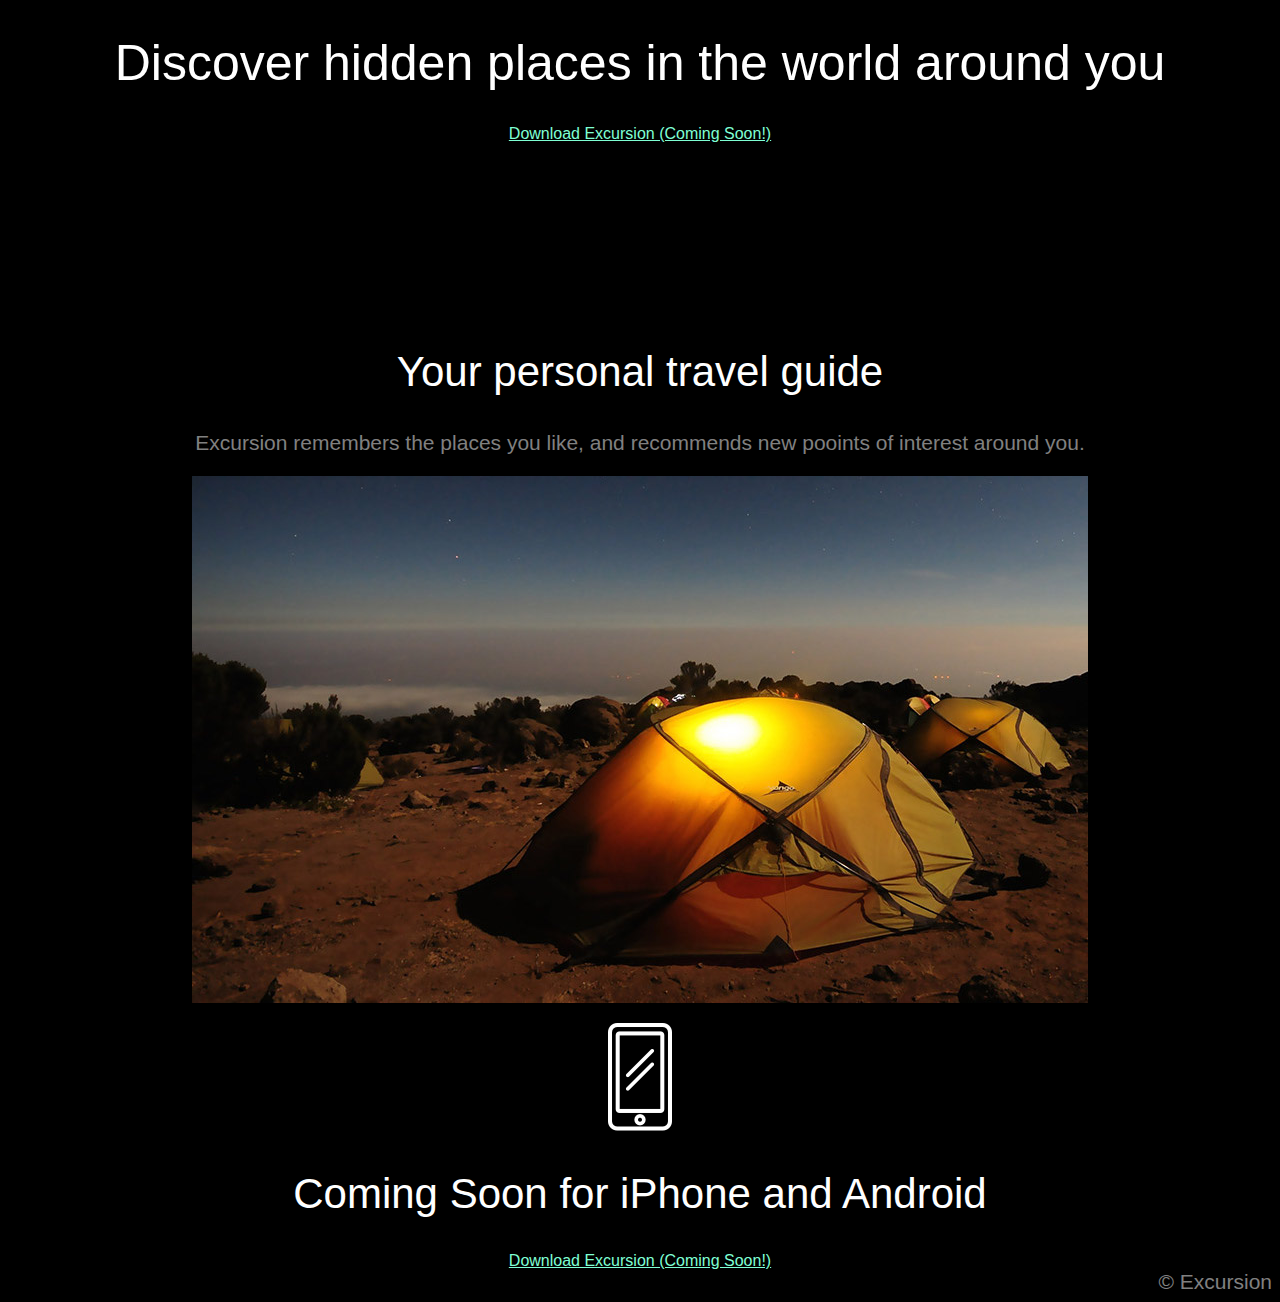
==== portfolio/excursion/index.html @ 78fed021 "add other pages to portfolio" ====
<!DOCTYPE html>
<html lang="en" dir="ltr">
  <head>
    <meta charset="utf-8">
    <title>Excursion</title>
    <link rel="stylesheet" href="css/style.css" type="text/css">
  </head>
  <body>
    <h1>Discover hidden places in the world around you</h1>
    <a id="download" href="#">Download Excursion (Coming Soon!)</a>
    <p><video autoplay loop>
      <source src="resources/video/excursion.mp4" type="video/mp4">
    </video></p>
    <h2>Your personal travel guide</h2>
    <p id="description">Excursion remembers the places you like, and recommends new pooints of interest around you.</p>
    <img src="resources/images/camp.jpg" alt="desert tent">
    <p><img src="resources/images/phone.png" alt="phone icon"></p>
    <h2>Coming Soon for iPhone and Android</h2>
    <a id="download" href="#">Download Excursion (Coming Soon!)</a>
  </body>
  <footer>&copy Excursion</footer>
</html>
---- portfolio/excursion/css/style.css ----
body {
  background-color: black;
  text-align: center;
  font-family: Verdana, sans-serif;
}

h1 {
  font-weight: normal;
  font-size: 50px;
  color: white;

}
h2 {
  font-weight: 300;
  font-size: 42px;
  color: white;

}

#description {
  font-size: 21px;
  color: gray;
}

#download {
  color: Aquamarine;
  font-size: 16px;
}

footer {
  text-align: right;
  font-size: 21px;
  color: gray;
}
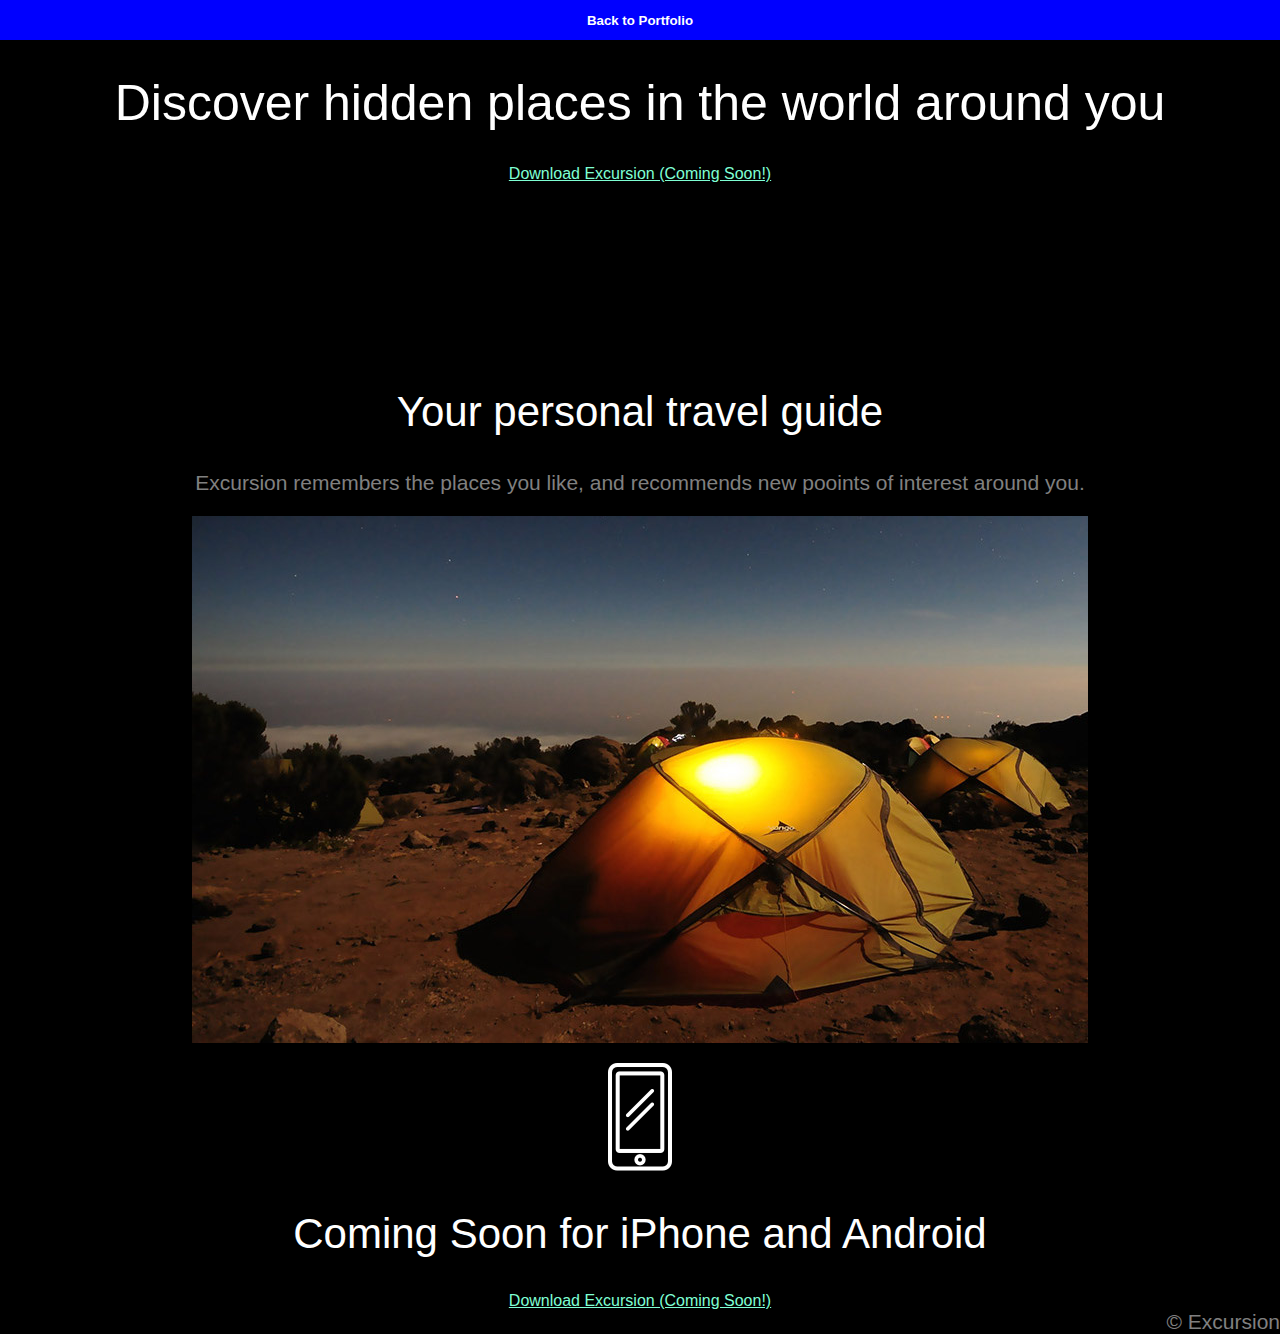
==== commit 039749cb: "create links and thumbnails" ====
--- a/portfolio/excursion/index.html
+++ b/portfolio/excursion/index.html
@@ -6,9 +6,12 @@
     <link rel="stylesheet" href="css/style.css" type="text/css">
   </head>
   <body>
+    <div id="home">
+      <a href="../../index.html"><h5>Back to Portfolio</h5></a>
+    </div>
     <h1>Discover hidden places in the world around you</h1>
     <a id="download" href="#">Download Excursion (Coming Soon!)</a>
-    <p><video autoplay loop>
+    <p><video loop autoplay muted>
       <source src="resources/video/excursion.mp4" type="video/mp4">
     </video></p>
     <h2>Your personal travel guide</h2>
--- a/portfolio/excursion/css/style.css
+++ b/portfolio/excursion/css/style.css
@@ -1,7 +1,10 @@
+
+
 body {
   background-color: black;
   text-align: center;
   font-family: Verdana, sans-serif;
+  margin: 0;
 }
 
 h1 {
@@ -32,3 +35,16 @@
   font-size: 21px;
   color: gray;
 }
+#home {
+  display: flex;
+  justify-content: center;
+  align-items: center;
+  background-color: blue;
+  height: 40px;
+  width: 100%;
+  margin: 0;
+}
+#home a, h5 {
+  text-decoration: none;
+  color: white;
+}
